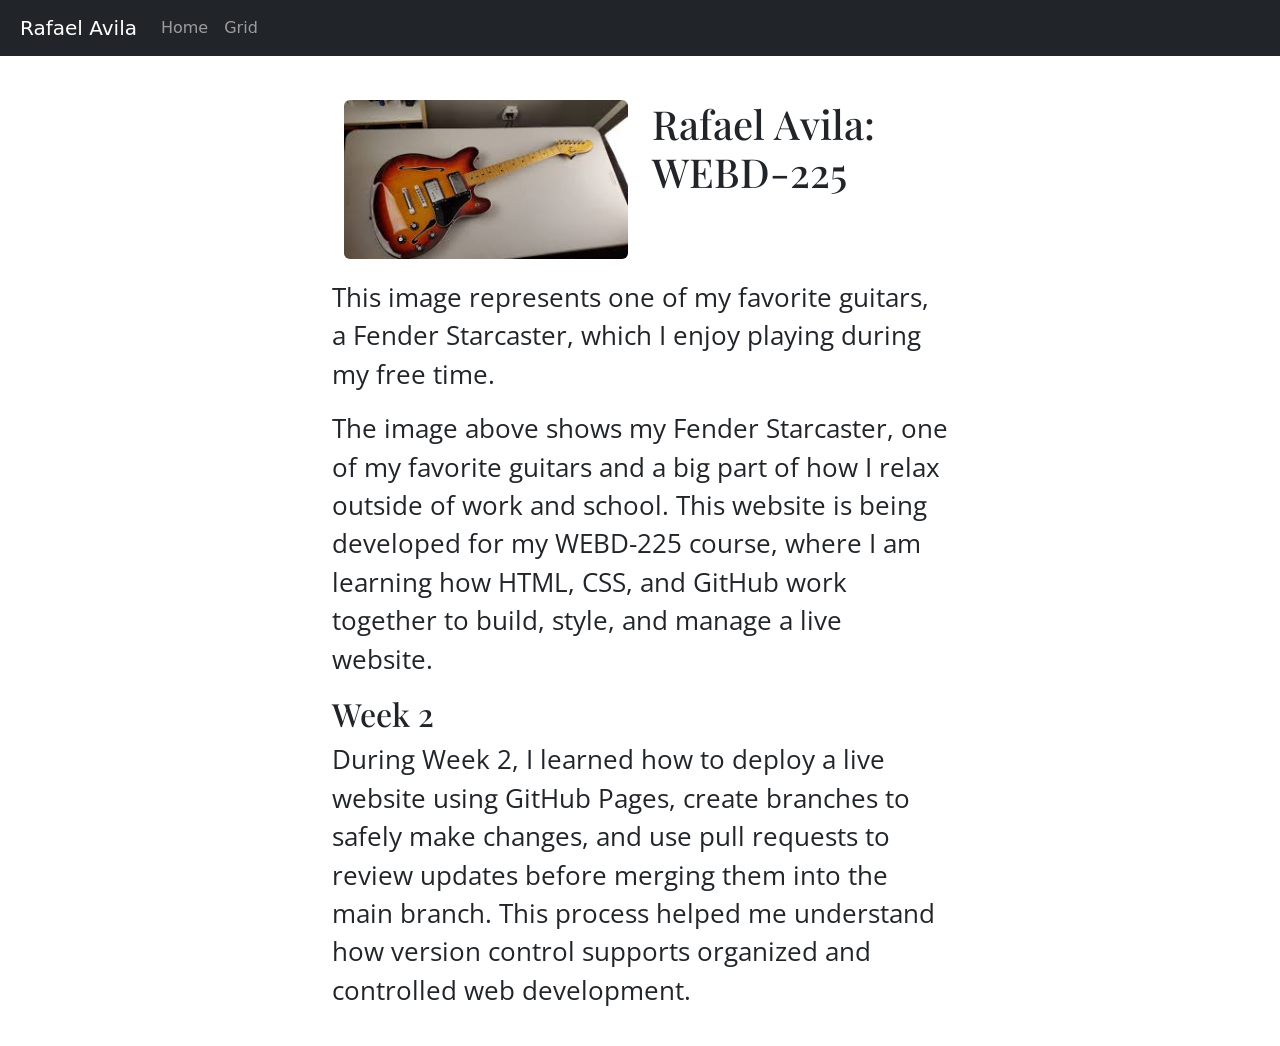
==== index.html @ b9d28a92 "Add files via upload" ====
<!doctype html>
<html lang="en">
<head>
  <meta charset="utf-8">
  <meta name="viewport" content="width=device-width, initial-scale=1, shrink-to-fit=no">
  <meta name="description" content="">
  <meta name="author" content="">
  <title>Rafael Avila</title>
  <link rel="canonical" href="https://getbootstrap.com/docs/4.0/examples/starter-template/">
  <!-- Bootstrap core CSS -->
  <link href="css/styles.css" rel="stylesheet">

  <!-- Custom styles for this template -->
  <link href="https://cdn.jsdelivr.net/npm/bootstrap@5.3.2/dist/css/bootstrap.min.css" rel="stylesheet">
</head>
<body>
<nav class="navbar navbar-expand-md navbar-dark bg-dark fixed-top">
  <a class="navbar-brand" href="#">Rafael Avila</a>
  <button class="navbar-toggler" type="button" data-toggle="collapse" data-target="#navbarsExampleDefault" aria-controls="navbarsExampleDefault" aria-expanded="false" aria-label="Toggle navigation">
    <span class="navbar-toggler-icon"></span>
  </button>
  <div class="collapse navbar-collapse" id="navbarsExampleDefault">
    <ul class="navbar-nav mr-auto">
      <li class="nav-item active">
        <a class="nav-link" href="index.html">Home</a>
      </li>
      <li class="nav-item">
        <a class="nav-link" href="grid.html">Grid</a>
      </li>  
    </ul>
  </div>
</nav>

<main role="main" class="container-fluid">

  <div class="container home_2col">
    <div class="row">
      <div class="col">
        <img src="images/fender-starcaster.jpg" class="rounded d-block dibley" alt="Fender Starcaster Guitar">
      </div>
      <div class="col">
        <h1>Rafael Avila: WEBD-225</h1>
      </div>
    </div>
  </div><!--end 2col-->

  <p>This image represents one of my favorite guitars, a Fender Starcaster, which I enjoy playing during my free time.</p>
  <p>The image above shows my Fender Starcaster, one of my favorite guitars and a big part of how I relax outside of work and school. This website is being developed for my WEBD-225 course, where I am learning how HTML, CSS, and GitHub work together to build, style, and manage a live website.</p>
<article>
  <h2>Week 2</h2>
  <p>During Week 2, I learned how to deploy a live website using GitHub Pages, create branches to safely make changes, and use pull requests to review updates before merging them into the main branch. This process helped me understand how version control supports organized and controlled web development.</p>
</article>
  
</main><!-- /.container -->

<!-- Bootstrap core JavaScript
================================================== -->
<!-- Placed at the end of the document so the pages load faster -->
<script src="https://code.jquery.com/jquery-3.2.1.slim.min.js" integrity="sha384-KJ3o2DKtIkvYIK3UENzmM7KCkRr/rE9/Qpg6aAZGJwFDMVNA/GpGFF93hXpG5KkN" crossorigin="anonymous"></script>
<script src="https://cdn.jsdelivr.net/npm/popper.js@1.12.9/dist/umd/popper.min.js" integrity="sha384-ApNbgh9B+Y1QKtv3Rn7W3mgPxhU9K/ScQsAP7hUibX39j7fakFPskvXusvfa0b4Q" crossorigin="anonymous"></script>
<script src="https://cdn.jsdelivr.net/npm/bootstrap@5.3.3/dist/js/bootstrap.bundle.min.js" integrity="sha384-YvpcrYf0tY3lHB60NNkmXc5s9fDVZLESaAA55NDzOxhy9GkcIdslK1eN7N6jIeHz" crossorigin="anonymous"></script>

</body>
</html>
---- css/styles.css ----
@import url('https://fonts.googleapis.com/css2?family=Open+Sans:wght@300&family=Playfair+Display&display=swap');


/*GLOBAL*/
body {
    padding-top: 5rem;

}

h1,h2,h3,h4,h5,h6 {
    font-family: 'Playfair Display', serif;
}


main {
    padding: 20px;
}
main.container-fluid {
    width: 50%;
}

p {
    font-family: 'Open Sans', sans-serif;
    font-size: 1.6rem;
}

nav {
    margin-bottom: 120px;
}

.navbar-brand {
    margin-left: 20px;
}

button.navbar-toggler{
margin-right: 10px;
}

.home_2col {
    margin-bottom: 20px;
}

img.dibley {
    max-width: 100%
}

/* Week 3 - CSS Grid */

.wrapper {
  display: grid;
  grid-template-columns: 1.25fr 1fr 1fr;
  grid-template-rows: 130px 110px 70px 90px;
  gap: 12px;
  grid-template-areas:
    "one one one"
    "two three three"
    "two four five"
    "six six six";
  max-width: 900px;
  margin: 0 auto;
}

.box1 { grid-area: one; background: #9e3d3f; }
.box2 { grid-area: two; background: #f3e7b2; }
.box3 { grid-area: three; background: #9bbf9b; }
.box4 { grid-area: four; background: #bfe2ff; }
.box5 { grid-area: five; background: #5c55ff; color: #fff; }
.box6 { grid-area: six; background: #ff62cf; }

.wrapper div {
  padding: 12px;
  border-radius: 6px;
  font-weight: 600;
  border: 2px solid rgba(0,0,0,0.15);
}
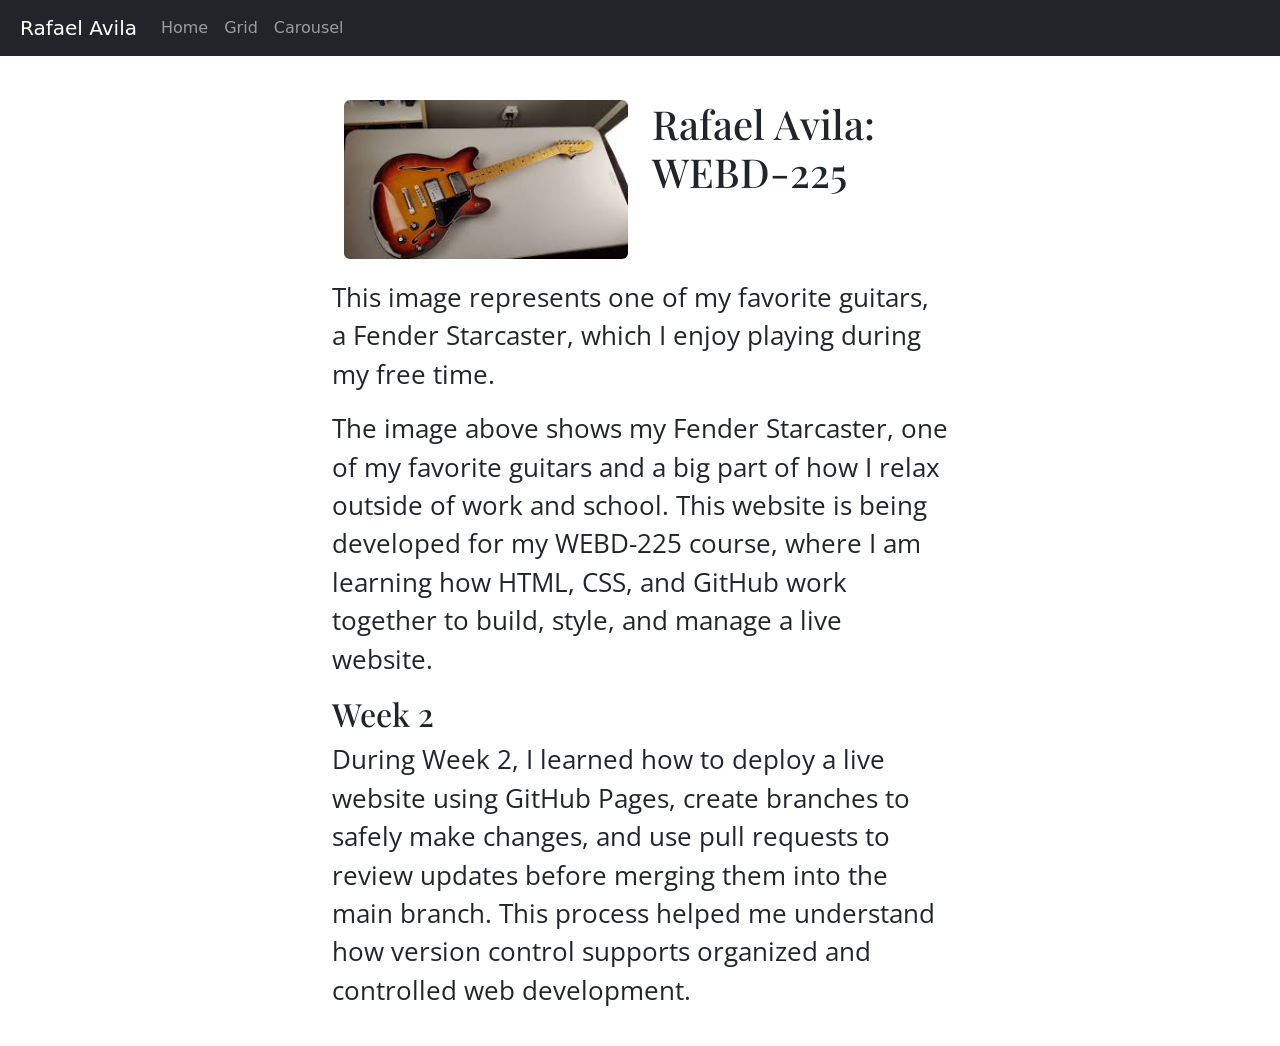
==== commit fde1eba9: "Add Carousel link to navigation menu" ====
--- a/index.html
+++ b/index.html
@@ -26,6 +26,9 @@
       </li>
       <li class="nav-item">
         <a class="nav-link" href="grid.html">Grid</a>
+      </li>
+      <li class="nav-item">
+        <a class="nav-link" href="carousel.html">Carousel</a>
       </li>  
     </ul>
   </div>
@@ -61,4 +64,4 @@
 <script src="https://cdn.jsdelivr.net/npm/bootstrap@5.3.3/dist/js/bootstrap.bundle.min.js" integrity="sha384-YvpcrYf0tY3lHB60NNkmXc5s9fDVZLESaAA55NDzOxhy9GkcIdslK1eN7N6jIeHz" crossorigin="anonymous"></script>
 
 </body>
-</html>+</html>
